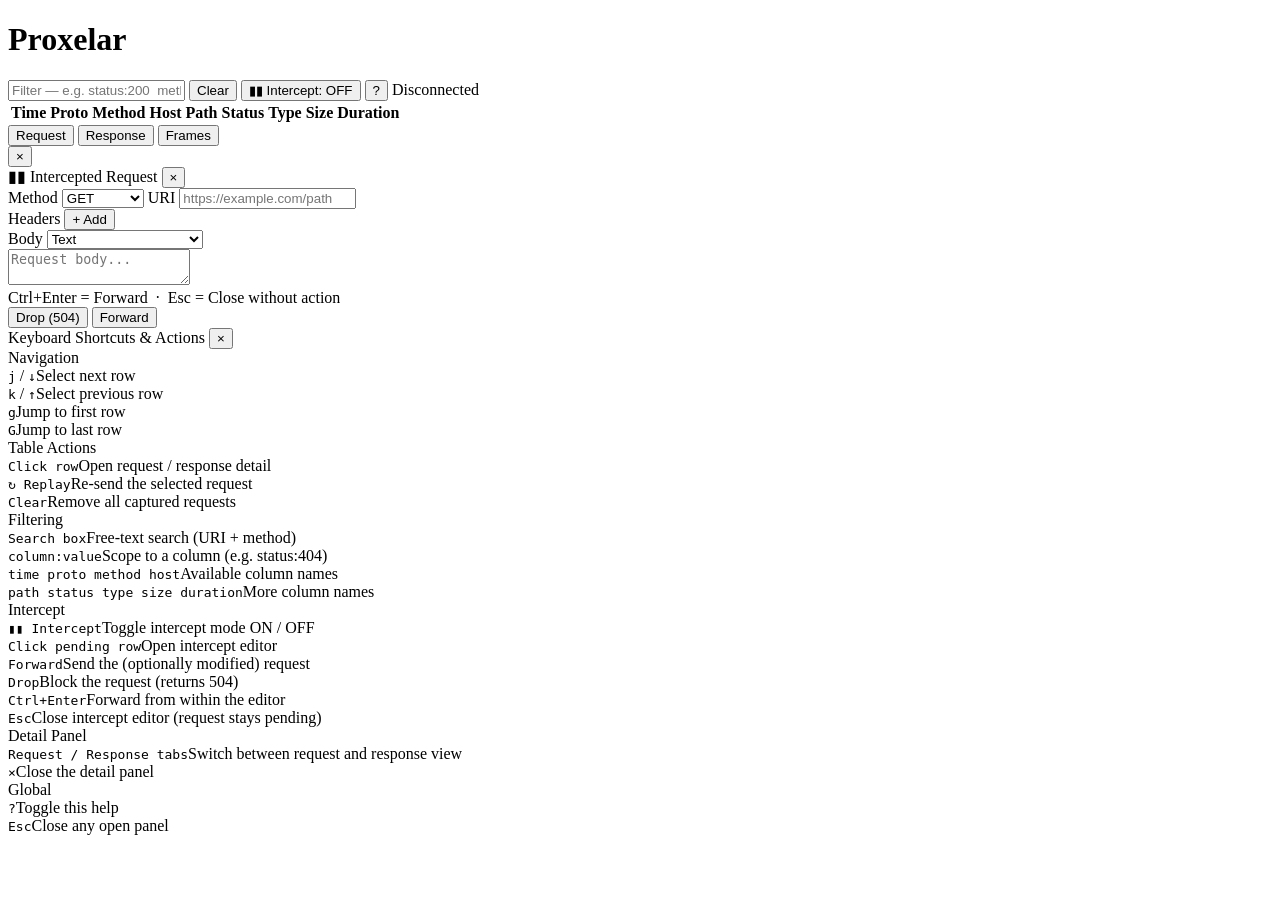
==== proxelar-cli/src/interface/web/assets/index.html @ 92b79400 "feat: extend terminal tui and web interfaces" ====
<!DOCTYPE html>
<html lang="en">
<head>
    <meta charset="UTF-8">
    <meta name="viewport" content="width=device-width, initial-scale=1.0">
    <title>Proxelar</title>
    <link rel="stylesheet" href="/style.css">
</head>
<body>
    <header>
        <h1>Proxelar</h1>
        <div class="controls">
            <input type="text" id="search" placeholder="Filter — e.g. status:200  method:POST  proto:https  host:example.com  type:json  duration:slow">
            <button id="clear-btn">Clear</button>
            <button id="intercept-btn" title="Toggle intercept mode (pause requests for editing)">
                &#9646;&#9646; Intercept: <span id="intercept-label">OFF</span>
            </button>
            <button id="help-btn" title="Keyboard shortcuts and help (?)">?</button>
            <span id="status" class="status disconnected">Disconnected</span>
        </div>
    </header>

    <main>
        <table id="requests-table">
            <thead>
                <tr>
                    <th>Time</th>
                    <th>Proto</th>
                    <th>Method</th>
                    <th>Host</th>
                    <th>Path</th>
                    <th>Status</th>
                    <th>Type</th>
                    <th>Size</th>
                    <th>Duration</th>
                </tr>
            </thead>
            <tbody id="requests-body"></tbody>
        </table>
    </main>

    <!-- Detail panel: shown when a completed request row is clicked -->
    <div id="detail-panel" class="detail-panel hidden">
        <div class="detail-header">
            <div class="tabs">
                <button class="tab active" data-tab="request">Request</button>
                <button class="tab" data-tab="response">Response</button>
                <button class="tab hidden" id="frames-tab" data-tab="frames">Frames</button>
            </div>
            <button id="close-detail">&times;</button>
        </div>
        <div id="detail-content" class="detail-content"></div>
    </div>

    <!-- Intercept editor panel: shown when a pending request row is clicked -->
    <div id="intercept-panel" class="intercept-panel hidden">
        <div class="intercept-header">
            <span id="intercept-title" class="intercept-title">&#9646;&#9646; Intercepted Request</span>
            <button id="close-intercept" title="Close (request stays pending)">&times;</button>
        </div>
        <div class="intercept-body">
            <div class="intercept-row">
                <label>Method</label>
                <select id="edit-method">
                    <option>GET</option>
                    <option>POST</option>
                    <option>PUT</option>
                    <option>DELETE</option>
                    <option>PATCH</option>
                    <option>HEAD</option>
                    <option>OPTIONS</option>
                </select>
                <label>URI</label>
                <input type="text" id="edit-uri" placeholder="https://example.com/path">
            </div>
            <div class="intercept-section-label">Headers <button id="add-header-btn" class="btn-small">+ Add</button></div>
            <table id="headers-table" class="headers-table">
                <tbody id="headers-body"></tbody>
            </table>
            <div class="intercept-section-label">Body
                <select id="edit-body-mode" class="body-mode" aria-label="Body editor encoding">
                    <option value="text">Text</option>
                    <option value="hex">Hex bytes</option>
                    <option value="protobuf">Protobuf fields (JSON)</option>
                    <option value="messagepack">MessagePack (JSON)</option>
                </select>
            </div>
            <textarea id="edit-body" class="edit-body" placeholder="Request body..."></textarea>
        </div>
        <div class="intercept-footer">
            <span class="intercept-hint">Ctrl+Enter = Forward &nbsp;·&nbsp; Esc = Close without action</span>
            <div class="intercept-actions">
                <button id="drop-btn" class="btn-danger">Drop (504)</button>
                <button id="forward-btn" class="btn-primary">Forward</button>
            </div>
        </div>
    </div>

    <!-- Help modal -->
    <div id="help-backdrop" class="help-backdrop hidden"></div>
    <div id="help-modal" class="help-modal hidden">
        <div class="help-header">
            <span class="help-title">Keyboard Shortcuts &amp; Actions</span>
            <button id="close-help">&times;</button>
        </div>
        <div class="help-body">
            <div class="help-section">
                <div class="help-section-title">Navigation</div>
                <div class="help-row"><kbd>j</kbd> / <kbd>↓</kbd><span>Select next row</span></div>
                <div class="help-row"><kbd>k</kbd> / <kbd>↑</kbd><span>Select previous row</span></div>
                <div class="help-row"><kbd>g</kbd><span>Jump to first row</span></div>
                <div class="help-row"><kbd>G</kbd><span>Jump to last row</span></div>
            </div>
            <div class="help-section">
                <div class="help-section-title">Table Actions</div>
                <div class="help-row"><kbd>Click row</kbd><span>Open request / response detail</span></div>
                <div class="help-row"><kbd>&#8635; Replay</kbd><span>Re-send the selected request</span></div>
                <div class="help-row"><kbd>Clear</kbd><span>Remove all captured requests</span></div>
            </div>
            <div class="help-section">
                <div class="help-section-title">Filtering</div>
                <div class="help-row"><kbd>Search box</kbd><span>Free-text search (URI + method)</span></div>
                <div class="help-row"><kbd>column:value</kbd><span>Scope to a column (e.g. status:404)</span></div>
                <div class="help-row"><kbd>time proto method host</kbd><span>Available column names</span></div>
                <div class="help-row"><kbd>path status type size duration</kbd><span>More column names</span></div>
            </div>
            <div class="help-section">
                <div class="help-section-title">Intercept</div>
                <div class="help-row"><kbd>&#9646;&#9646; Intercept</kbd><span>Toggle intercept mode ON / OFF</span></div>
                <div class="help-row"><kbd>Click pending row</kbd><span>Open intercept editor</span></div>
                <div class="help-row"><kbd>Forward</kbd><span>Send the (optionally modified) request</span></div>
                <div class="help-row"><kbd>Drop</kbd><span>Block the request (returns 504)</span></div>
                <div class="help-row"><kbd>Ctrl+Enter</kbd><span>Forward from within the editor</span></div>
                <div class="help-row"><kbd>Esc</kbd><span>Close intercept editor (request stays pending)</span></div>
            </div>
            <div class="help-section">
                <div class="help-section-title">Detail Panel</div>
                <div class="help-row"><kbd>Request / Response tabs</kbd><span>Switch between request and response view</span></div>
                <div class="help-row"><kbd>&times;</kbd><span>Close the detail panel</span></div>
            </div>
            <div class="help-section">
                <div class="help-section-title">Global</div>
                <div class="help-row"><kbd>?</kbd><span>Toggle this help</span></div>
                <div class="help-row"><kbd>Esc</kbd><span>Close any open panel</span></div>
            </div>
        </div>
    </div>

    <script src="/app.js"></script>
</body>
</html>
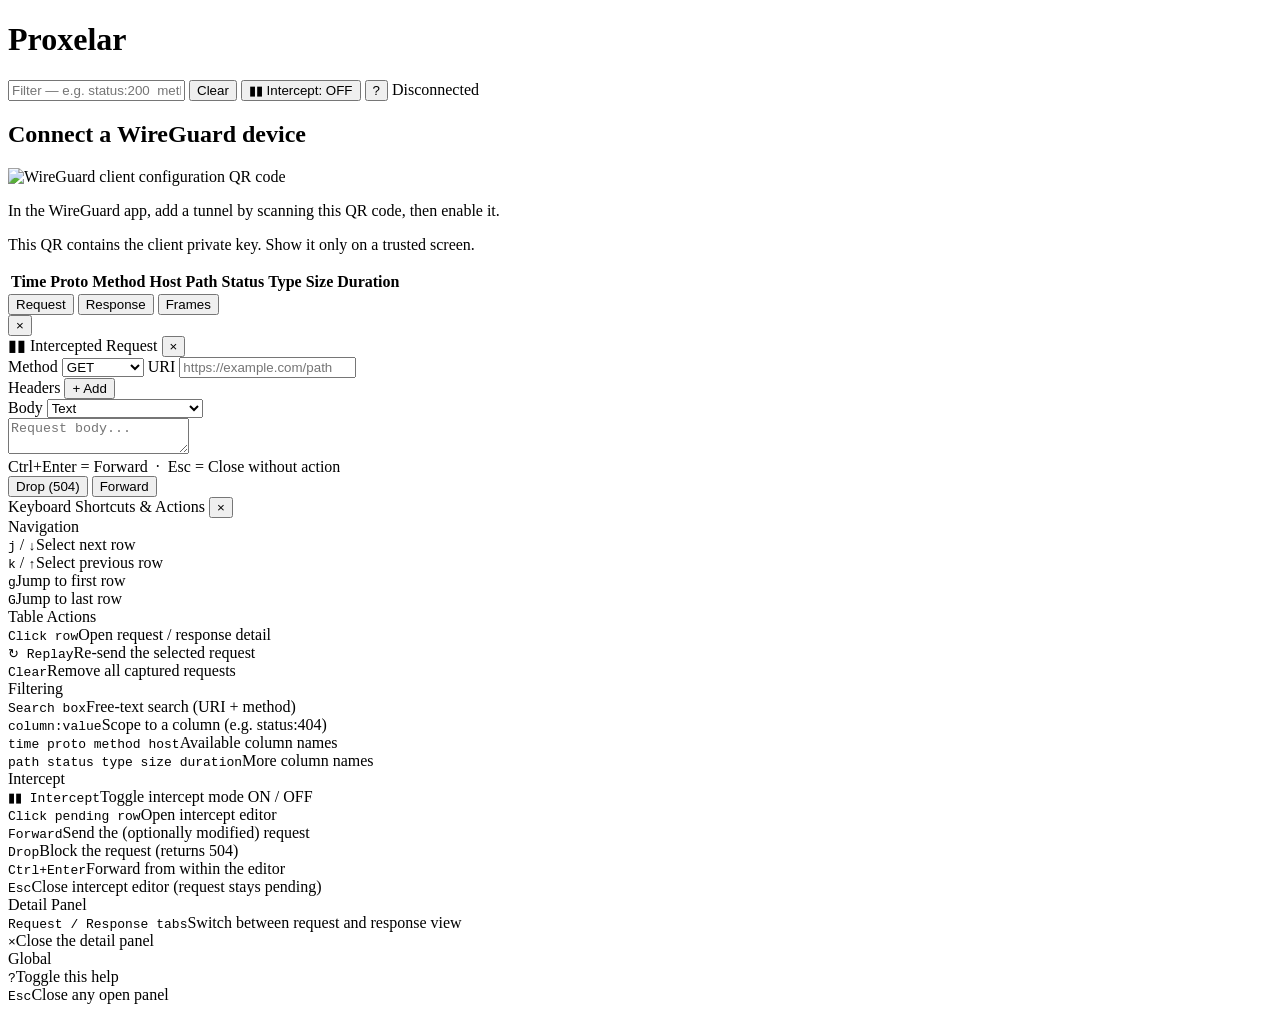
==== commit 4d73dadd: "feat: show WireGuard setup QR codes" ====
--- a/proxelar-cli/src/interface/web/assets/index.html
+++ b/proxelar-cli/src/interface/web/assets/index.html
@@ -21,6 +21,12 @@
     </header>
 
     <main>
+        <section id="wireguard-setup" class="wireguard-setup hidden">
+            <h2>Connect a WireGuard device</h2>
+            <img id="wireguard-qr" alt="WireGuard client configuration QR code">
+            <p>In the WireGuard app, add a tunnel by scanning this QR code, then enable it.</p>
+            <p class="wireguard-secret">This QR contains the client private key. Show it only on a trusted screen.</p>
+        </section>
         <table id="requests-table">
             <thead>
                 <tr>
